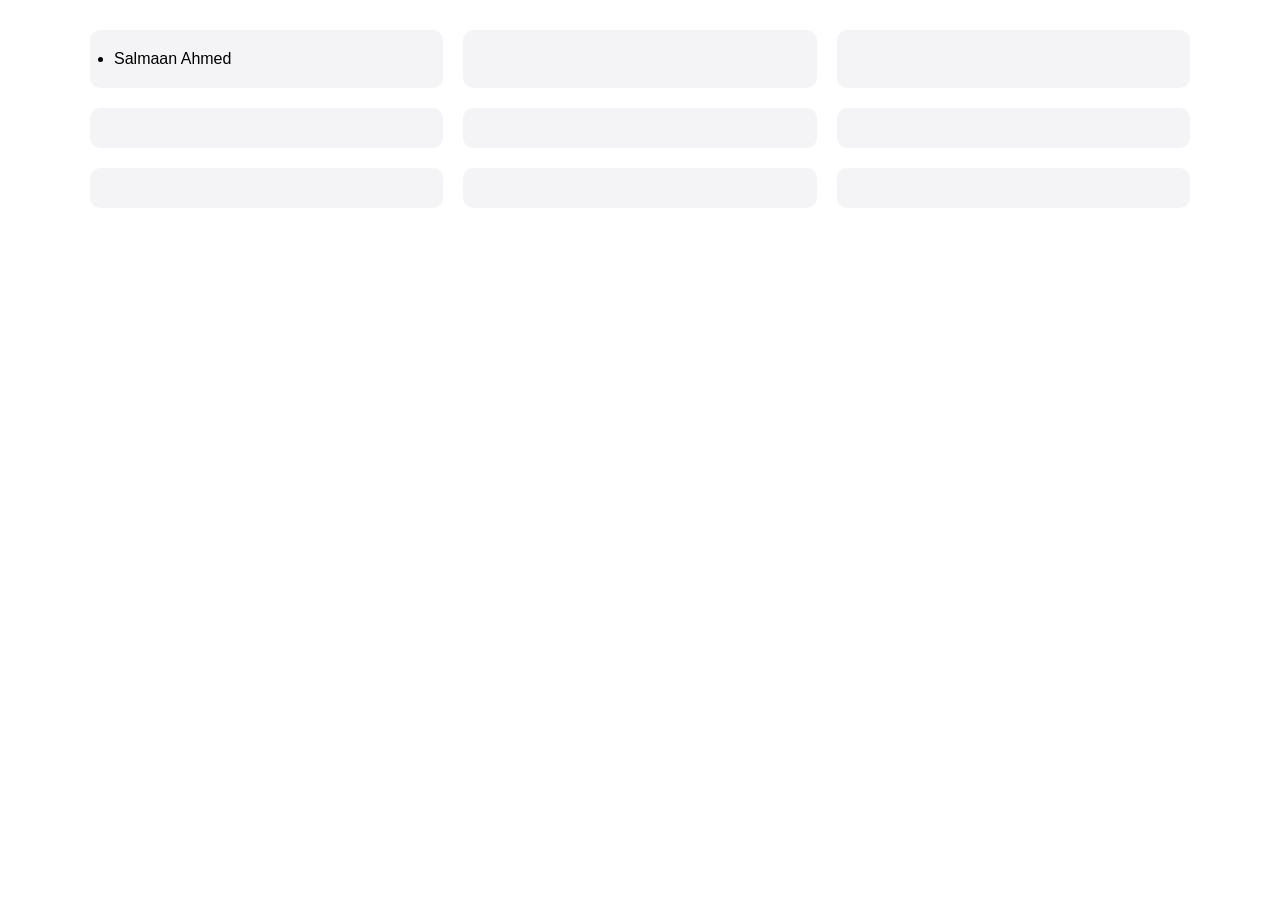
==== JavaScript/TASKS/map filter exercise/index.html @ 37b04ecb "map filter task" ====
<!DOCTYPE html>
<html lang="en">
<head>
  <meta charset="UTF-8">
  <meta name="viewport" content="width=device-width, initial-scale=1.0">
  <title>map filter exercise</title>
  <link rel="stylesheet" href="style.css">
</head>
<body>
<style>
    * {
      box-sizing: border-box;
      margin: 0;
      padding: 0;
      font-family: -apple-system, BlinkMacSystemFont, "Segoe UI", Roboto, Helvetica, Arial, sans-serif;
    }

    body {
      background-color: #ffffff;
      padding: 30px;
    }

    /* Main Grid Container */
    .card-grid {
      display: grid;
      grid-template-columns: repeat(3, 1fr);
      gap: 20px;
      max-width: 1100px;
      margin: 0 auto;
    }

    /* Individual Student Card */
    .card {
      background-color: #f4f4f6;
      border-radius: 10px;
      padding: 20px 24px;
    }

    /* Text Styling */
    .card p {
      font-size: 14px;
      color: #222222;
      margin-bottom: 12px;
      font-weight: 500;
    }

    .card p:last-child {
      margin-bottom: 0;
    }

    .card span {
      color: #777777;
      font-weight: 400;
      margin-right: 4px;
    }

  </style>
</head>
<body>

  <div class="card-grid">
    <!-- Card 1 -->
    <div class="card" id="card-1">
    </div>

    <!-- Card 2 -->
    <div class="card">
    </div>

    <!-- Card 3 -->
    <div class="card">
    </div>

    <!-- Card 4 -->
    <div class="card">
    </div>

    <!-- Card 5 -->
    <div class="card">
    </div>

    <!-- Card 6 -->
    <div class="card">
    </div>

    <!-- Card 7 -->
    <div class="card">
    </div>

    <!-- Card 8 -->
    <div class="card">
    </div>

    <!-- Card 9 -->
    <div class="card">
    </div>
  </div>
  <script src="script.js"></script>
</body>
</html>
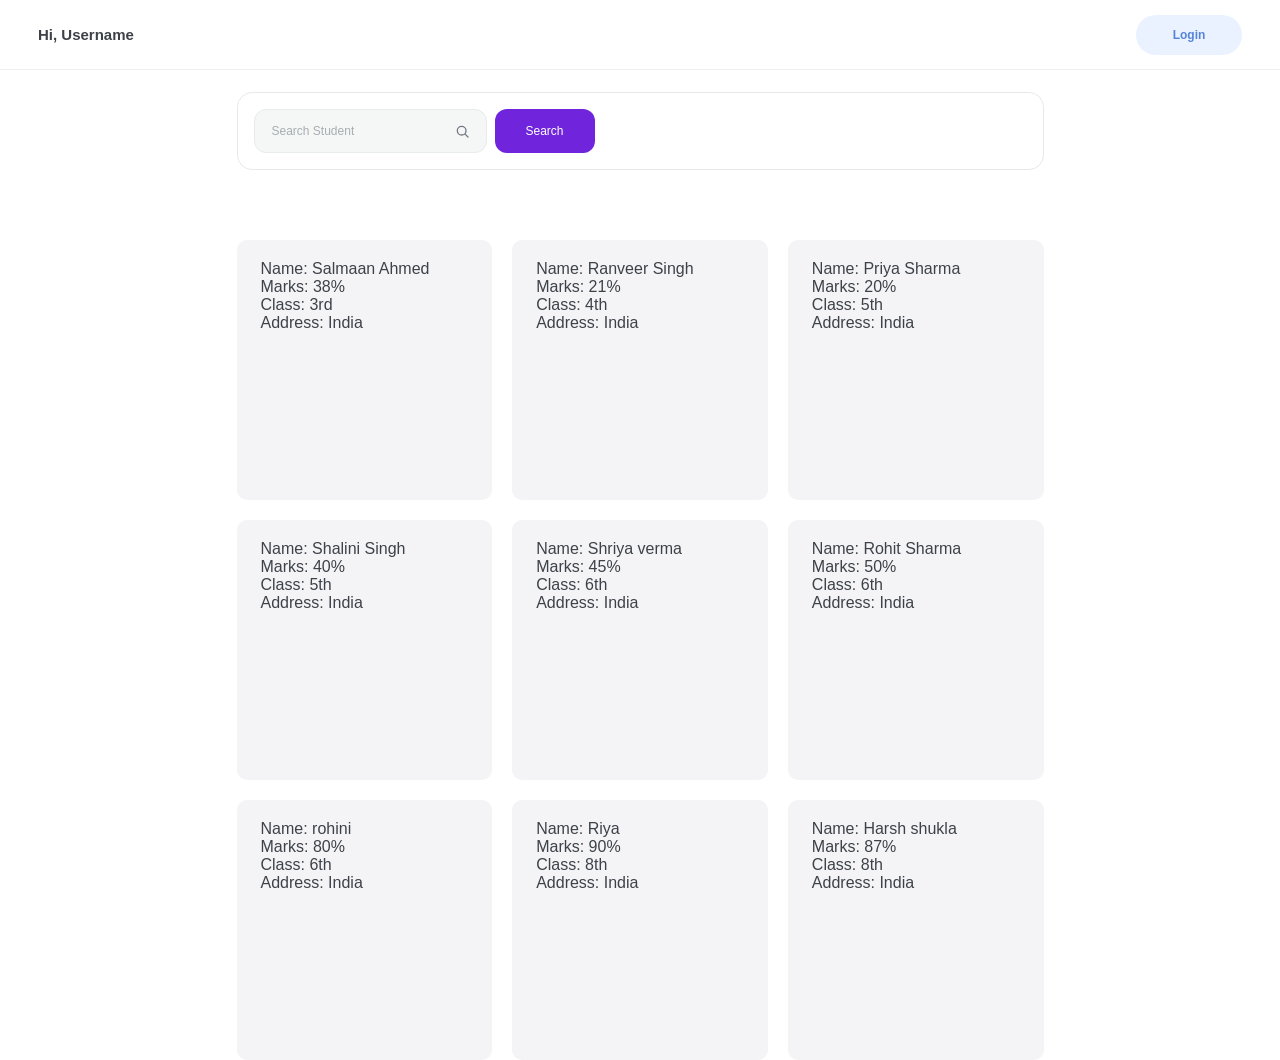
==== commit 29520c99: "task" ====
--- a/JavaScript/TASKS/map filter exercise/index.html
+++ b/JavaScript/TASKS/map filter exercise/index.html
@@ -7,56 +7,27 @@
   <link rel="stylesheet" href="style.css">
 </head>
 <body>
-<style>
-    * {
-      box-sizing: border-box;
-      margin: 0;
-      padding: 0;
-      font-family: -apple-system, BlinkMacSystemFont, "Segoe UI", Roboto, Helvetica, Arial, sans-serif;
-    }
+  <header class="page-header">
+    <p>Hi, Username</p>
+    <button class="login-button" type="button">Login</button>
+  </header>
 
-    body {
-      background-color: #ffffff;
-      padding: 30px;
-    }
-
-    /* Main Grid Container */
-    .card-grid {
-      display: grid;
-      grid-template-columns: repeat(3, 1fr);
-      gap: 20px;
-      max-width: 1100px;
-      margin: 0 auto;
-    }
-
-    /* Individual Student Card */
-    .card {
-      background-color: #f4f4f6;
-      border-radius: 10px;
-      padding: 20px 24px;
-    }
-
-    /* Text Styling */
-    .card p {
-      font-size: 14px;
-      color: #222222;
-      margin-bottom: 12px;
-      font-weight: 500;
-    }
-
-    .card p:last-child {
-      margin-bottom: 0;
-    }
-
-    .card span {
-      color: #777777;
-      font-weight: 400;
-      margin-right: 4px;
-    }
-
-  </style>
-</head>
-<body>
+  <div class="searchbar">
+    <form action="/search" method="GET" role="search">
+      <div class="search-input">
+        <input
+          type="search"
+          name="q"
+          placeholder="Search Student"
+          aria-label="Search students"
+        >
+        <svg viewBox="0 0 24 24" aria-hidden="true">
+          <path d="m21 21-4.35-4.35m1.35-5.15a6.5 6.5 0 1 1-13 0 6.5 6.5 0 0 1 13 0Z"></path>
+        </svg>
+      </div>
+      <button type="submit">Search</button>
+    </form>
+  </div>
 
   <div class="card-grid">
     <!-- Card 1 -->
@@ -64,35 +35,35 @@
     </div>
 
     <!-- Card 2 -->
-    <div class="card">
+    <div class="card" id="card-2">
     </div>
 
     <!-- Card 3 -->
-    <div class="card">
+    <div class="card" id="card-3">
     </div>
 
     <!-- Card 4 -->
-    <div class="card">
+    <div class="card" id="card-4">
     </div>
 
     <!-- Card 5 -->
-    <div class="card">
+    <div class="card" id="card-5">
     </div>
 
     <!-- Card 6 -->
-    <div class="card">
+    <div class="card" id="card-6">
     </div>
 
     <!-- Card 7 -->
-    <div class="card">
+    <div class="card" id="card-7">
     </div>
 
     <!-- Card 8 -->
-    <div class="card">
+    <div class="card" id="card-8">
     </div>
 
     <!-- Card 9 -->
-    <div class="card">
+    <div class="card" id="card-9">
     </div>
   </div>
   <script src="script.js"></script>
--- a/JavaScript/TASKS/map filter exercise/style.css
+++ b/JavaScript/TASKS/map filter exercise/style.css
@@ -0,0 +1,148 @@
+* {
+  box-sizing: border-box;
+  margin: 0;
+  padding: 0;
+  font-family: -apple-system, BlinkMacSystemFont, "Segoe UI", Roboto, Helvetica, Arial, sans-serif;
+}
+
+body {
+  background-color: #ffffff;
+  color: #3d4248;
+}
+
+.page-header {
+  height: 70px;
+  display: flex;
+  align-items: center;
+  justify-content: space-between;
+  padding: 0 38px;
+  border-bottom: 1px solid #eeeeee;
+}
+
+.page-header p {
+  font-size: 15px;
+  font-weight: 600;
+}
+
+.login-button {
+  width: 106px;
+  height: 40px;
+  border: 0;
+  border-radius: 22px;
+  background-color: #eaf2ff;
+  color: #5685d8;
+  font-size: 12px;
+  font-weight: 600;
+}
+
+.searchbar {
+  position: sticky;
+  top: 0;
+  z-index: 10;
+  max-width: 807px;
+  height: 78px;
+  margin: 22px auto 18px;
+  padding: 16px;
+  border: 1px solid #e8e8e8;
+  border-radius: 15px;
+  background-color: #ffffff;
+  margin-bottom: 70px;
+}
+
+.searchbar form {
+  display: flex;
+  align-items: center;
+  gap: 8px;
+}
+
+.search-input {
+  position: relative;
+  width: 233px;
+}
+
+.searchbar input {
+  width: 100%;
+  height: 44px;
+  padding: 0 38px 0 17px;
+  border: 1px solid #e8ebec;
+  border-radius: 12px;
+  outline: none;
+  background-color: #f5f7f7;
+  color: #53585d;
+  font-size: 12px;
+}
+
+.searchbar input::placeholder {
+  color: #a7adb1;
+}
+
+.search-input svg {
+  position: absolute;
+  top: 14px;
+  right: 17px;
+  width: 16px;
+  height: 16px;
+  fill: none;
+  stroke: #727a80;
+  stroke-linecap: round;
+  stroke-width: 2;
+}
+
+.searchbar button {
+  width: 100px;
+  height: 44px;
+  border: 0;
+  border-radius: 12px;
+  background-color: #7025dc;
+  color: #ffffff;
+  cursor: pointer;
+  font-size: 12px;
+}
+
+.card-grid {
+  display: grid;
+  grid-template-columns: repeat(3, 1fr);
+  gap: 20px;
+  max-width: 807px;
+  margin: 0 auto;
+}
+
+.card {
+  min-height: 260px;
+  padding: 20px 24px;
+  border-radius: 10px;
+  background-color: #f4f4f6;
+}
+
+.card p {
+  margin-bottom: 12px;
+  color: #222222;
+  font-size: 14px;
+  font-weight: 500;
+}
+
+.card p:last-child {
+  margin-bottom: 0;
+}
+
+.card span {
+  margin-right: 4px;
+  color: #777777;
+  font-weight: 400;
+}
+
+@media (max-width: 650px) {
+  .page-header {
+    padding: 0 20px;
+  }
+
+  .searchbar {
+    margin-right: 20px;
+    margin-left: 20px;
+  }
+
+  .card-grid {
+    grid-template-columns: 10fr;
+    margin: 100px 20px;
+  }
+}
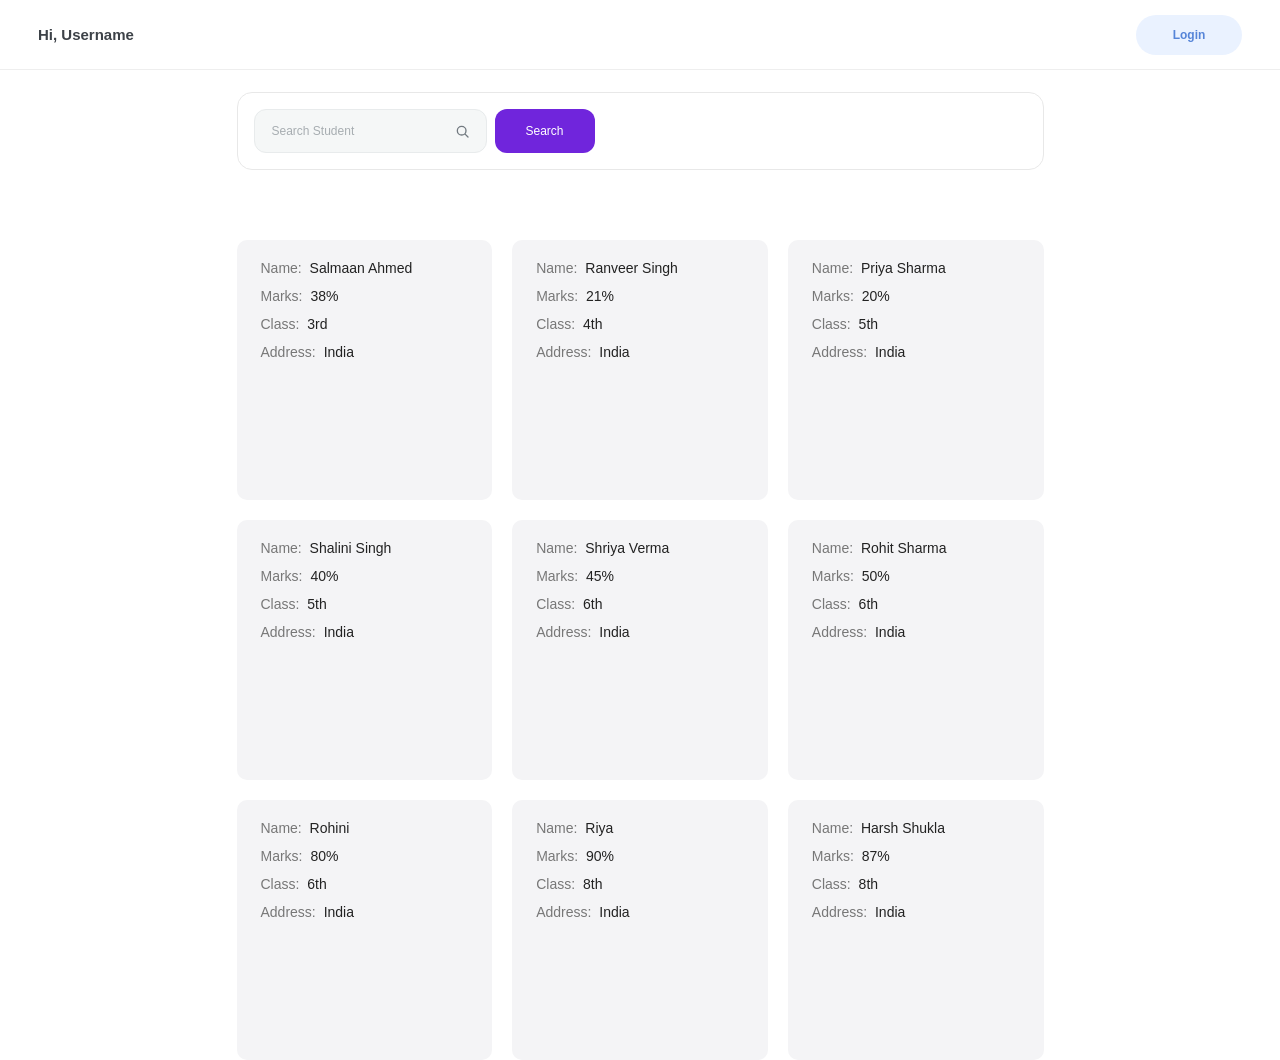
==== commit 84691b91: "maps and filter task" ====
--- a/JavaScript/TASKS/map filter exercise/index.html
+++ b/JavaScript/TASKS/map filter exercise/index.html
@@ -13,7 +13,7 @@
   </header>
 
   <div class="searchbar">
-    <form action="/search" method="GET" role="search">
+    <form role="search">
       <div class="search-input">
         <input
           type="search"
@@ -29,43 +29,7 @@
     </form>
   </div>
 
-  <div class="card-grid">
-    <!-- Card 1 -->
-    <div class="card" id="card-1">
-    </div>
-
-    <!-- Card 2 -->
-    <div class="card" id="card-2">
-    </div>
-
-    <!-- Card 3 -->
-    <div class="card" id="card-3">
-    </div>
-
-    <!-- Card 4 -->
-    <div class="card" id="card-4">
-    </div>
-
-    <!-- Card 5 -->
-    <div class="card" id="card-5">
-    </div>
-
-    <!-- Card 6 -->
-    <div class="card" id="card-6">
-    </div>
-
-    <!-- Card 7 -->
-    <div class="card" id="card-7">
-    </div>
-
-    <!-- Card 8 -->
-    <div class="card" id="card-8">
-    </div>
-
-    <!-- Card 9 -->
-    <div class="card" id="card-9">
-    </div>
-  </div>
+  <div class="card-grid" id="student-cards"></div>
   <script src="script.js"></script>
 </body>
 </html>
